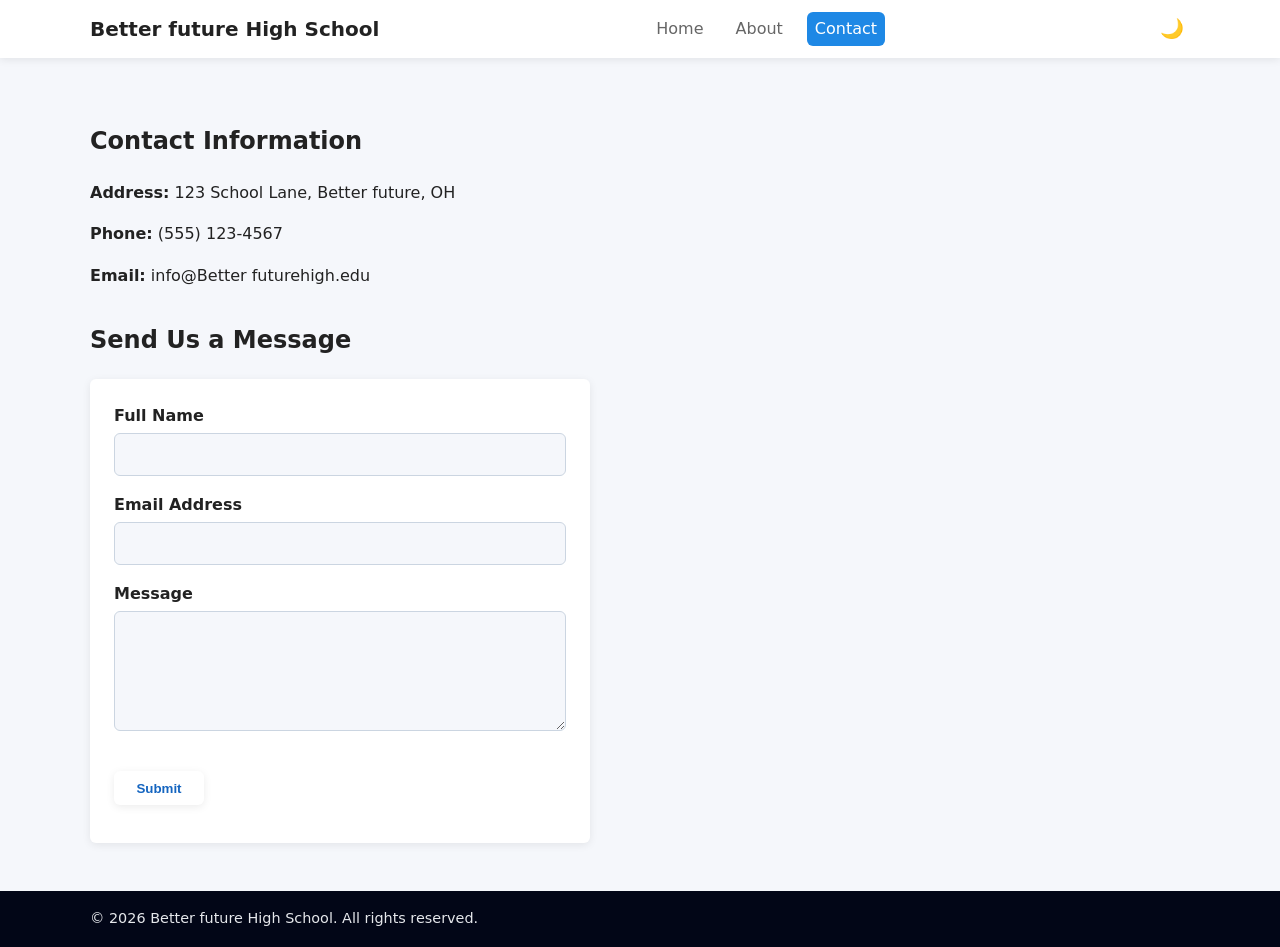
==== src/contact.html @ a79c642d "update code for a demo schoo website" ====
<!DOCTYPE html>
<html lang="en">
<head>
  <meta charset="UTF-8" />
  <title>Contact Us | Better future High School</title>
  <meta name="viewport" content="width=device-width, initial-scale=1" />
  <meta name="description" content="Contact Better future High School for inquiries, admissions, and support." />
  <link rel="stylesheet" href="css/styles.css" />
</head>
<body>
  <header class="site-header">
    <div class="container header-inner">
      <h1 class="logo">Better future High School</h1>
      <nav class="nav">
        <a href="index.html" class="nav-link">Home</a>
        <a href="about.html" class="nav-link">About</a>
        <a href="contact.html" class="nav-link active">Contact</a>
      </nav>
      <button id="themeToggle" class="theme-toggle" aria-label="Toggle dark mode">
        🌙
      </button>
    </div>
  </header>

  <main class="site-main container">
    <section class="section">
      <h2>Contact Information</h2>
      <p><strong>Address:</strong> 123 School Lane, Better future, OH</p>
      <p><strong>Phone:</strong> (555) 123-4567</p>
      <p><strong>Email:</strong> info@Better futurehigh.edu</p>
    </section>

    <section class="section">
      <h2>Send Us a Message</h2>
      <form class="contact-form" id="contactForm" novalidate>
        <div class="form-group">
          <label for="name">Full Name</label>
          <input id="name" name="name" type="text" required />
        </div>

        <div class="form-group">
          <label for="email">Email Address</label>
          <input id="email" name="email" type="email" required />
        </div>

        <div class="form-group">
          <label for="message">Message</label>
          <textarea id="message" name="message" rows="4" required></textarea>
        </div>

        <button type="submit" class="btn-primary">Submit</button>
        <p class="form-status" id="formStatus" aria-live="polite"></p>
      </form>
    </section>
  </main>

  <footer class="site-footer">
    <div class="container">
      <p>&copy; <span id="year"></span> Better future High School. All rights reserved.</p>
    </div>
  </footer>

  <script src="js/main.js"></script>
</body>
</html>
---- src/css/styles.css ----
:root {
  --primary: #1e88e5;
  --primary-dark: #1565c0;
  --bg: #f5f7fb;
  --bg-alt: #ffffff;
  --text: #222;
  --muted: #666;
  --white: #ffffff;
  --shadow: 0 2px 8px rgba(0, 0, 0, 0.08);
  --radius: 6px;
  --transition: 0.2s ease-in-out;
}

*,
*::before,
*::after {
  box-sizing: border-box;
}

html {
  scroll-behavior: smooth;
}

body {
  margin: 0;
  font-family: system-ui, -apple-system, BlinkMacSystemFont, "Segoe UI", sans-serif;
  background: var(--bg);
  color: var(--text);
  line-height: 1.6;
}

body.dark {
  --bg: #0b1120;
  --bg-alt: #020617;
  --text: #e5e7eb;
  --muted: #9ca3af;
  --shadow: 0 2px 12px rgba(0, 0, 0, 0.6);
}

.container {
  width: 90%;
  max-width: 1100px;
  margin: 0 auto;
}

/* Header */

.site-header {
  background: var(--bg-alt);
  box-shadow: var(--shadow);
  position: sticky;
  top: 0;
  z-index: 10;
}

.header-inner {
  display: flex;
  align-items: center;
  justify-content: space-between;
  padding: 0.75rem 0;
  gap: 1rem;
}

.logo {
  font-size: 1.25rem;
  margin: 0;
}

.nav {
  display: flex;
  gap: 1rem;
}

.nav-link {
  text-decoration: none;
  color: var(--muted);
  font-weight: 500;
  padding: 0.25rem 0.5rem;
  border-radius: var(--radius);
  transition: background var(--transition), color var(--transition);
}

.nav-link:hover {
  background: rgba(30, 136, 229, 0.08);
  color: var(--primary-dark);
}

.nav-link.active {
  color: var(--white);
  background: var(--primary);
}

.theme-toggle {
  border: none;
  background: transparent;
  cursor: pointer;
  font-size: 1.2rem;
}

/* Main */

.site-main {
  padding: 2rem 0 3rem;
}

.section {
  margin-top: 2rem;
}

/* Hero */

.hero {
  background: linear-gradient(135deg, #1e88e5, #42a5f5);
  color: var(--white);
  padding: 3rem 0;
}

.hero h2 {
  margin-top: 0;
  font-size: 2rem;
}

.hero p {
  max-width: 600px;
}

.btn-primary {
  display: inline-block;
  margin-top: 1rem;
  padding: 0.6rem 1.4rem;
  border-radius: var(--radius);
  border: none;
  background: var(--white);
  color: var(--primary-dark);
  font-weight: 600;
  text-decoration: none;
  cursor: pointer;
  transition: background var(--transition), transform var(--transition), box-shadow var(--transition);
  box-shadow: var(--shadow);
}

.btn-primary:hover {
  background: #e3f2fd;
  transform: translateY(-1px);
}

/* Cards */

.cards {
  display: grid;
  grid-template-columns: repeat(auto-fit, minmax(220px, 1fr));
  gap: 1.5rem;
  margin-top: 1.5rem;
}

.card {
  background: var(--bg-alt);
  padding: 1.5rem;
  border-radius: var(--radius);
  box-shadow: var(--shadow);
}

/* Announcements */

.section-header {
  display: flex;
  flex-wrap: wrap;
  align-items: center;
  justify-content: space-between;
  gap: 1rem;
}

.search-input {
  padding: 0.4rem 0.6rem;
  border-radius: var(--radius);
  border: 1px solid #cbd5e1;
  min-width: 220px;
}

.announcements-list {
  display: grid;
  grid-template-columns: repeat(auto-fit, minmax(260px, 1fr));
  gap: 1rem;
  margin-top: 1rem;
}

.announcement {
  background: var(--bg-alt);
  padding: 1rem;
  border-radius: var(--radius);
  box-shadow: var(--shadow);
}

.announcement h4 {
  margin: 0 0 0.25rem;
}

.announcement small {
  display: block;
  color: var(--muted);
  margin-bottom: 0.5rem;
}

.empty-state {
  margin-top: 1rem;
  color: var(--muted);
}

.hidden {
  display: none !important;
}

/* Gallery */

.gallery {
  display: grid;
  grid-template-columns: repeat(auto-fit, minmax(160px, 1fr));
  gap: 0.75rem;
  margin-top: 1rem;
}

.gallery-img {
  width: 100%;
  border-radius: var(--radius);
  cursor: pointer;
  object-fit: cover;
  height: 140px;
  box-shadow: var(--shadow);
  transition: transform var(--transition), box-shadow var(--transition);
}

.gallery-img:hover {
  transform: translateY(-2px);
}

/* Lightbox */

.lightbox {
  position: fixed;
  inset: 0;
  display: flex;
  align-items: center;
  justify-content: center;
}

.lightbox-backdrop {
  position: absolute;
  inset: 0;
  background: rgba(0, 0, 0, 0.7);
}

#lightbox-img {
  position: relative;
  max-width: 90%;
  max-height: 80%;
  border-radius: var(--radius);
  box-shadow: var(--shadow);
}

/* About */

.list {
  padding-left: 1.2rem;
}

.grid-2 {
  display: grid;
  grid-template-columns: repeat(auto-fit, minmax(260px, 1fr));
  gap: 1.5rem;
}

/* Contact form */

.contact-form {
  background: var(--bg-alt);
  padding: 1.5rem;
  border-radius: var(--radius);
  box-shadow: var(--shadow);
  max-width: 500px;
}

.form-group {
  margin-bottom: 1rem;
}

label {
  display: block;
  font-weight: 600;
  margin-bottom: 0.25rem;
}

input,
textarea {
  width: 100%;
  padding: 0.5rem;
  border-radius: var(--radius);
  border: 1px solid #cbd5e1;
  font: inherit;
  background: var(--bg);
  color: var(--text);
}

input:focus,
textarea:focus {
  outline: none;
  border-color: var(--primary);
  box-shadow: 0 0 0 2px rgba(30, 136, 229, 0.2);
}

.form-status {
  margin-top: 0.75rem;
  font-size: 0.9rem;
  color: var(--muted);
}

/* Footer */

.site-footer {
  background: #020617;
  color: #e5e7eb;
  padding: 1rem 0;
  font-size: 0.9rem;
}

.site-footer p {
  margin: 0;
}

/* Animations */

.fade-in {
  opacity: 0;
  transform: translateY(12px);
  animation: fadeIn 0.6s forwards;
}

@keyframes fadeIn {
  to {
    opacity: 1;
    transform: translateY(0);
  }
}

/* Responsive */

@media (max-width: 640px) {
  .header-inner {
    flex-direction: column;
    align-items: flex-start;
  }

  .hero {
    text-align: left;
  }
}
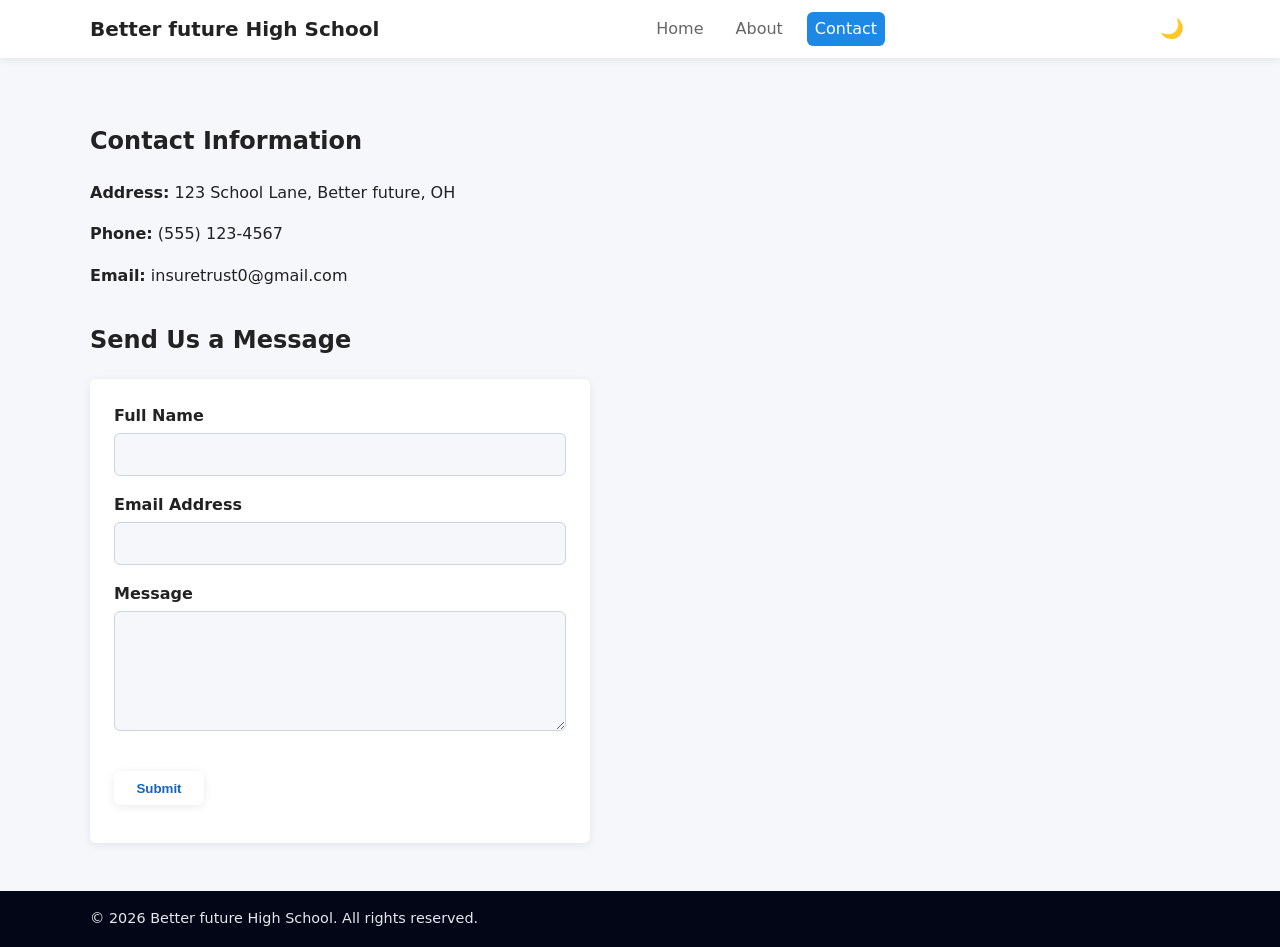
==== commit b100381b: "fix issues" ====
--- a/src/contact.html
+++ b/src/contact.html
@@ -27,7 +27,7 @@
       <h2>Contact Information</h2>
       <p><strong>Address:</strong> 123 School Lane, Better future, OH</p>
       <p><strong>Phone:</strong> (555) 123-4567</p>
-      <p><strong>Email:</strong> info@Better futurehigh.edu</p>
+      <p><strong>Email:</strong> insuretrust0@gmail.com</p>
     </section>
 
     <section class="section">
